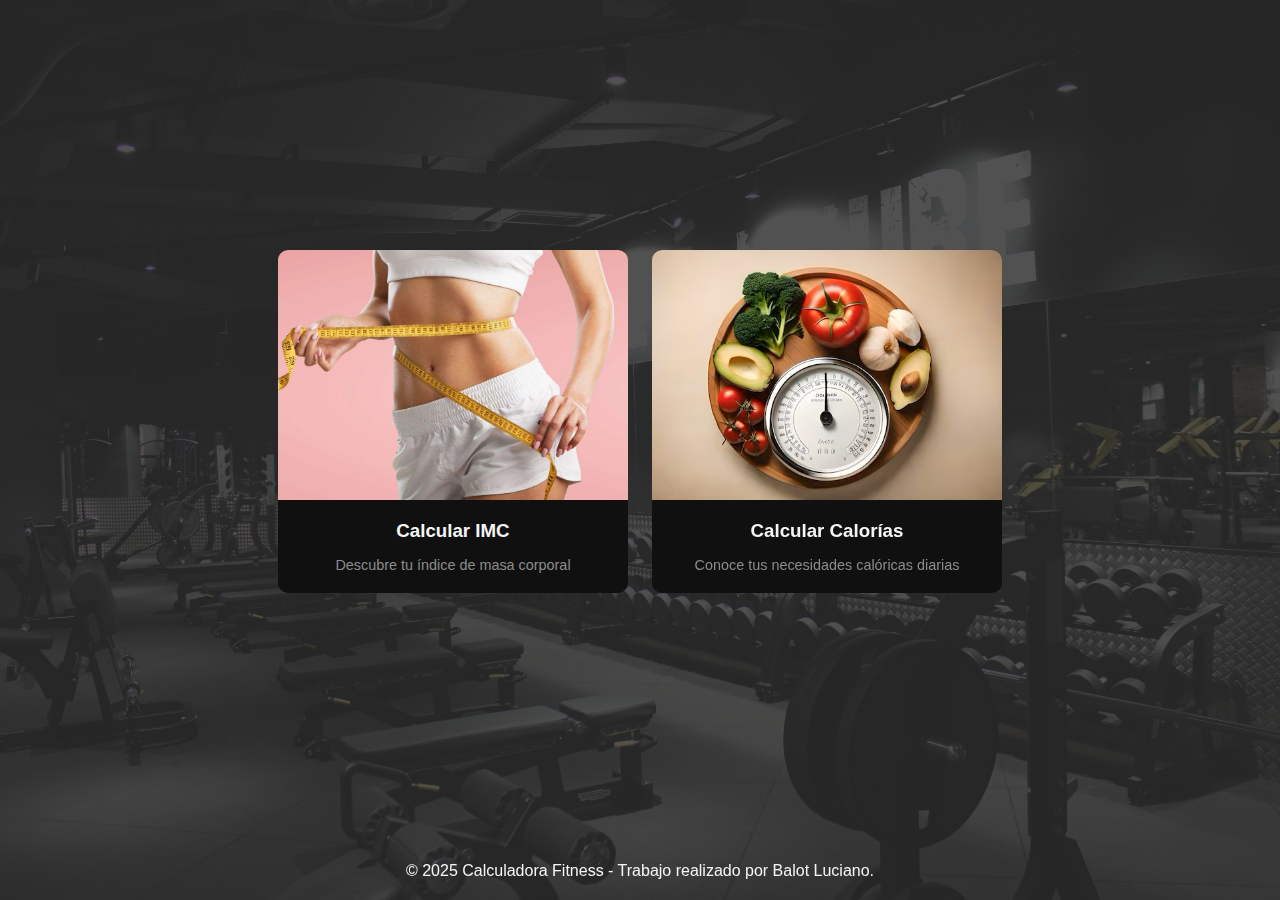
==== EntregaN2-Balot/index.html @ bdecab27 "Subo avances Entrega N2" ====
<!DOCTYPE html>
<html lang="es">
<head>
    <meta charset="UTF-8">
    <meta name="viewport" content="width=device-width, initial-scale=1.0">
    <title>Fitness Calculator</title>
    <link rel="stylesheet" href="styles/inicio_styles.css">
</head>
<body>

    <main>
        <section class="card-container">
            <a href="calcularIMC.html" class="card">
                <div class="card-image">
                    <img src="images/IMC.jpg" alt="Calcular IMC">
                </div>
                <div class="card-content">
                    <h3>Calcular IMC</h3>
                    <p>Descubre tu índice de masa corporal</p>
                </div>
            </a>

            <a href="calcularCalorias.html" class="card">
                <div class="card-image">
                    <img src="images/balanza.jpg" alt="Calcular Calorías">
                </div>
                <div class="card-content">
                    <h3>Calcular Calorías</h3>
                    <p>Conoce tus necesidades calóricas diarias</p>
                </div>
            </a>
        </section>
    </main>

    <footer>
        <p>© 2025 Calculadora Fitness - Trabajo realizado por Balot Luciano.</p>
    </footer>

    <script src="scripts/inicio.js"></script>
</body>
</html>
---- EntregaN2-Balot/styles/inicio_styles.css ----
:root {
      --color-primary: #d4af37;
      --color-secondary: #bfa12a;
      --color-accent: #a68b2d;
      --color-black: #101010;
      --color-dark-gray: #2e2e2e;
      --color-light-gray: #8c8c8c;
      --color-smoke-white: #f5f5f5;
      --color-soft-yellow: #e5c86d;
  }
  
  * {
      margin: 0;
      padding: 0;
      box-sizing: border-box;
  }
  
  body {
      font-family: 'Poppins', sans-serif;
      background-color: var(--color-dark-gray);
      color: var(--color-smoke-white);
      line-height: 1.6;
      min-height: 100vh;
      display: flex;
      flex-direction: column;
  }
  
  body::before {
      content: '';
      position: fixed;
      top: 0;
      left: 0;
      width: 100%;
      height: 100%;
      background-image: url('../images/fondo_fitness_inicio.jpeg');
      background-size: cover;
      background-position: center;
      background-repeat: no-repeat;
      opacity: 0.17;
      z-index: -1;
  }
  
  main {
      flex-grow: 1;
      display: flex;
      align-items: center;
      justify-content: center;
      padding: 2rem;
  }
  
  .card-container {
      display: flex;
      justify-content: center;
      gap: 1.5rem;
      flex-wrap: wrap;
  }
  
  .card {
      width: 350px;
      background-color: var(--color-black);
      border-radius: 10px;
      overflow: hidden;
      transition: transform 0.3s, box-shadow 0.3s;
      text-decoration: none;
      display: block;
  }
  
  .card:hover {
      transform: translateY(-15px);
      box-shadow: 0 10px 20px rgba(0,0,0,0.3);
  }
  
  .card-image {
      width: 100%;
      height: 250px;
      overflow: hidden;
  }
  
  .card-image img {
      width: 100%;
      height: 100%;
      object-fit: cover;
      transition: transform 0.3s;
  }
  
  .card:hover .card-image img {
      transform: scale(1.1);
  }
  
  .card-content {
      padding: 1rem;
      text-align: center;
  }
  
  .card-content h3 {
      color: var(--color-smoke-white);
      margin-bottom: 0.5rem;
  }
  
  .card-content p {
      color: var(--color-light-gray);
      font-size: 0.9rem;
  }
  
  footer {
      text-align: center;
      padding: 1rem;
      margin-top: auto;
  }
  
  @media screen and (max-width: 768px) {
      .card-container {
          padding: 1rem;
      }
  }
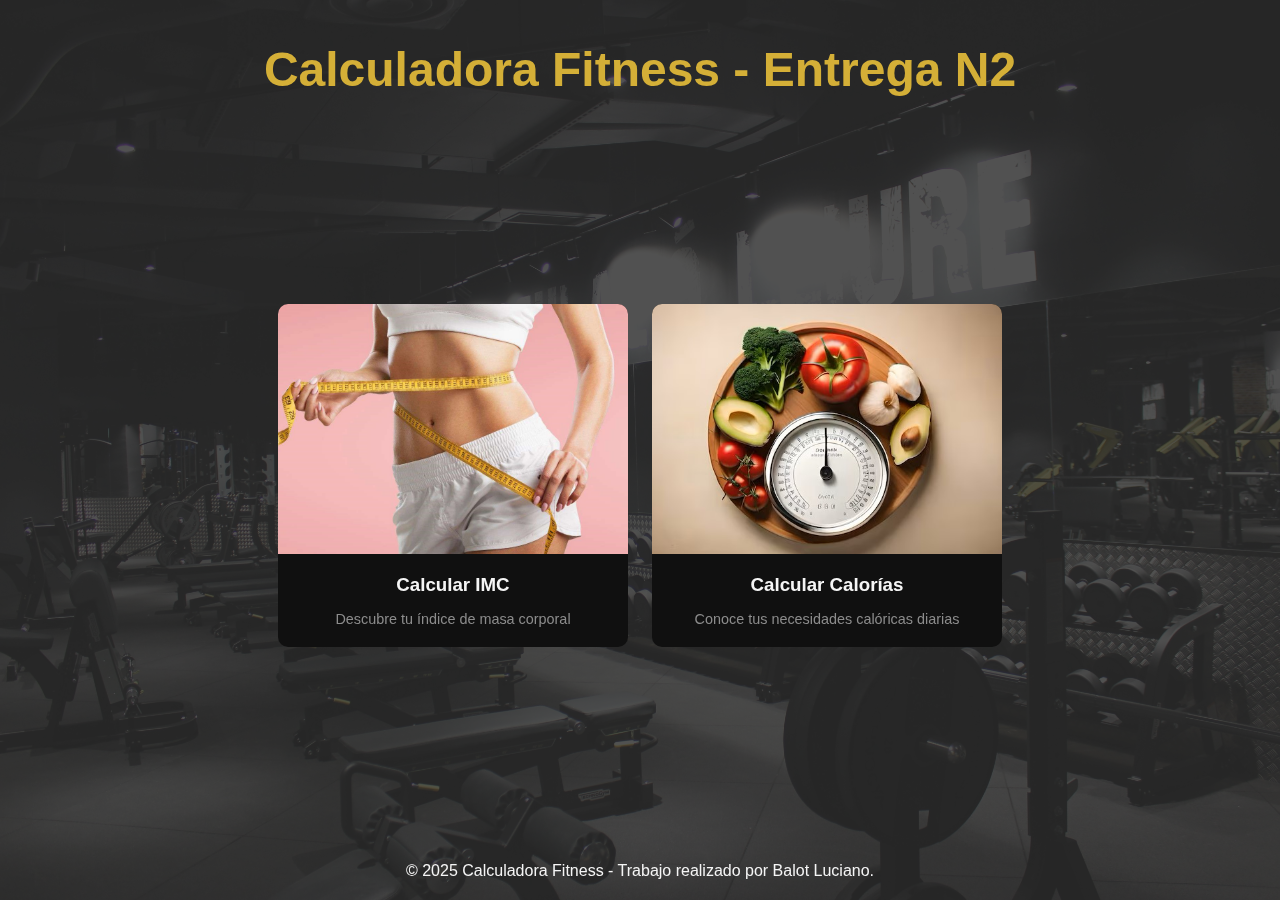
==== commit cc4bab51: "Entrega N2 terminada" ====
--- a/EntregaN2-Balot/index.html
+++ b/EntregaN2-Balot/index.html
@@ -7,6 +7,9 @@
     <link rel="stylesheet" href="styles/inicio_styles.css">
 </head>
 <body>
+    <header>
+        <h1 class="titulo-inicial">Calculadora Fitness - Entrega N2</h1>
+    </header>
 
     <main>
         <section class="card-container">
--- a/EntregaN2-Balot/styles/inicio_styles.css
+++ b/EntregaN2-Balot/styles/inicio_styles.css
@@ -13,6 +13,13 @@
       margin: 0;
       padding: 0;
       box-sizing: border-box;
+  }
+
+  .titulo-inicial {
+      text-align: center;
+      margin-top: 2rem;
+      font-size: 3rem;
+      color: var(--color-primary);
   }
   
   body {
